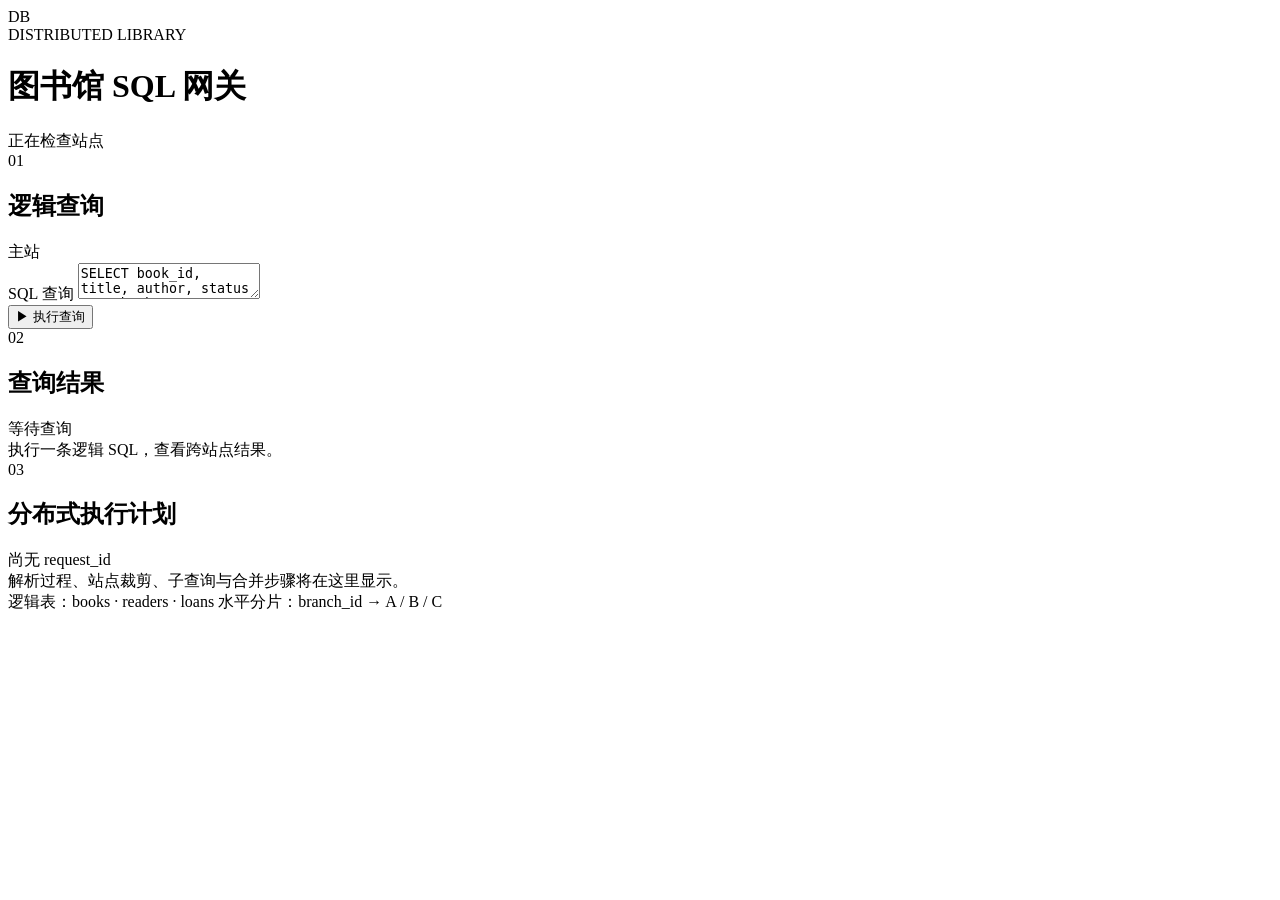
==== app/web/index.html @ 7c236c40 "Initial project upload" ====
<!doctype html>
<html lang="zh-CN">
<head>
  <meta charset="utf-8">
  <meta name="viewport" content="width=device-width, initial-scale=1">
  <title>分布式图书馆数据库</title>
  <link rel="stylesheet" href="/static/app.css">
</head>
<body class="gateway-page">
  <header class="topbar">
    <div class="brand-lockup">
      <div class="brand-mark" aria-hidden="true">DB</div>
      <div>
        <div class="eyebrow">DISTRIBUTED LIBRARY</div>
        <h1>图书馆 SQL 网关</h1>
      </div>
    </div>
    <div class="cluster-health" id="cluster-health" aria-live="polite">
      <span class="health-dot pending"></span><span>正在检查站点</span>
    </div>
  </header>

  <main class="workspace">
    <section class="query-section" aria-labelledby="query-heading">
      <div class="section-heading">
        <div>
          <span class="section-index">01</span>
          <h2 id="query-heading">逻辑查询</h2>
        </div>
        <span class="subtle-label" id="main-address">主站</span>
      </div>
      <div class="example-row" id="examples" aria-label="示例查询"></div>
      <label class="sr-only" for="sql-input">SQL 查询</label>
      <textarea id="sql-input" spellcheck="false" autocapitalize="off" autocomplete="off" aria-describedby="sql-error">SELECT book_id, title, author, status
FROM books
WHERE branch_id = 2
ORDER BY title
LIMIT 8;</textarea>
      <div class="query-actions">
        <div id="query-error" class="query-error" role="alert"></div>
        <button id="run-query" class="run-button" type="button"><span aria-hidden="true">▶</span> 执行查询</button>
      </div>
    </section>

    <section class="result-section" aria-labelledby="result-heading">
      <div class="section-heading result-heading">
        <div>
          <span class="section-index">02</span>
          <h2 id="result-heading">查询结果</h2>
        </div>
        <div class="result-meta" id="result-meta">等待查询</div>
      </div>
      <div class="table-wrap" id="result-wrap">
        <div class="empty-state">执行一条逻辑 SQL，查看跨站点结果。</div>
      </div>
    </section>

    <section class="plan-section" aria-labelledby="plan-heading">
      <div class="section-heading">
        <div>
          <span class="section-index">03</span>
          <h2 id="plan-heading">分布式执行计划</h2>
        </div>
        <div id="request-label" class="request-label">尚无 request_id</div>
      </div>
      <div id="plan-content" class="plan-content">
        <div class="empty-state">解析过程、站点裁剪、子查询与合并步骤将在这里显示。</div>
      </div>
    </section>
  </main>
  <footer class="footer-line">
    <span>逻辑表：books · readers · loans</span>
    <span>水平分片：branch_id → A / B / C</span>
  </footer>
  <script src="/static/main.js" defer></script>
</body>
</html>
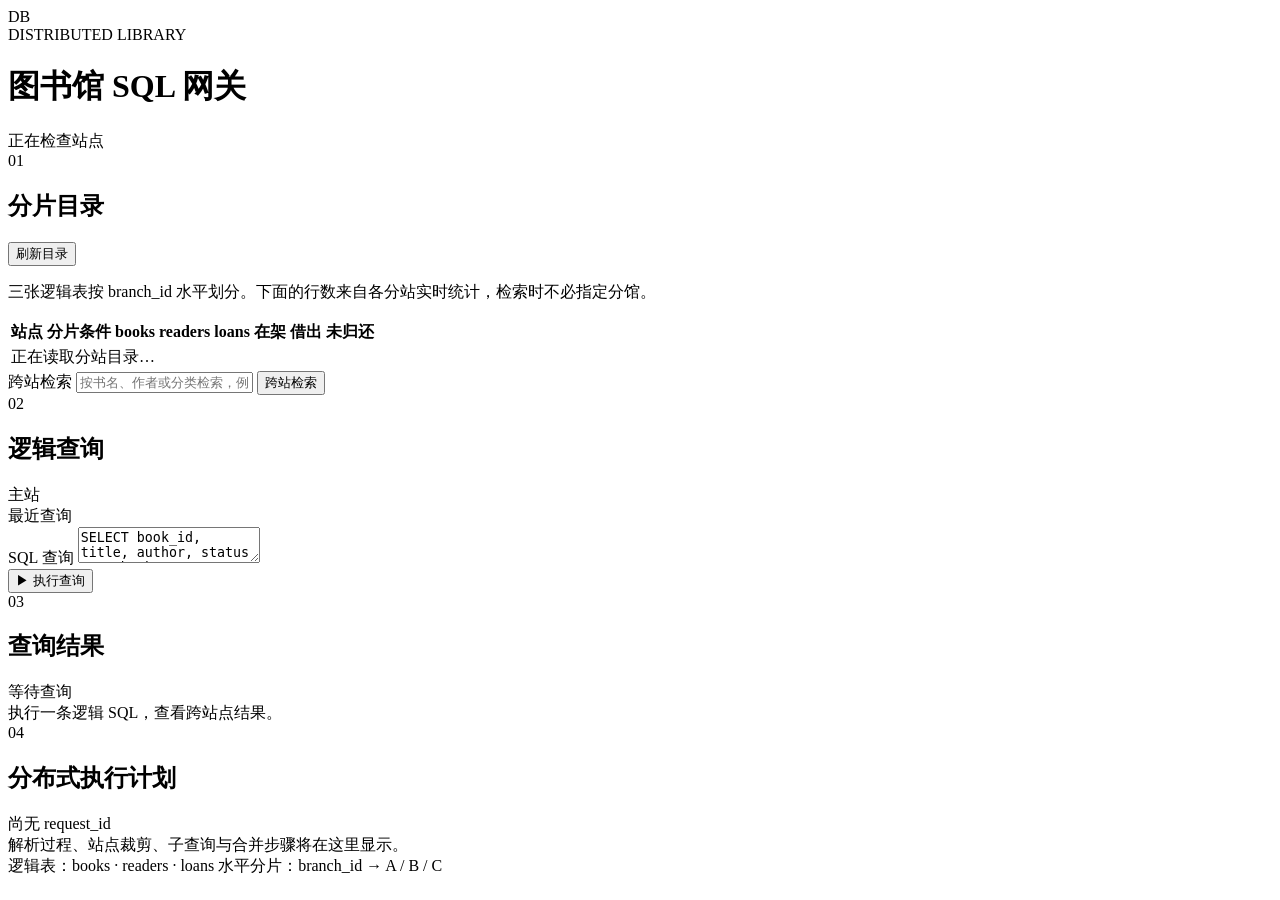
==== commit 1caf74d8: "Add shard catalog and distributed book search" ====
--- a/app/web/index.html
+++ b/app/web/index.html
@@ -21,15 +21,50 @@
   </header>
 
   <main class="workspace">
+    <section class="catalog-section" aria-labelledby="catalog-heading">
+      <div class="section-heading">
+        <div>
+          <span class="section-index">01</span>
+          <h2 id="catalog-heading">分片目录</h2>
+        </div>
+        <button id="refresh-catalog" class="quiet-button" type="button">刷新目录</button>
+      </div>
+      <p class="section-note">三张逻辑表按 branch_id 水平划分。下面的行数来自各分站实时统计，检索时不必指定分馆。</p>
+      <div id="catalog-totals" class="metric-row" aria-live="polite"></div>
+      <div class="table-wrap catalog-table-wrap">
+        <table>
+          <thead>
+            <tr><th>站点</th><th>分片条件</th><th>books</th><th>readers</th><th>loans</th><th>在架</th><th>借出</th><th>未归还</th></tr>
+          </thead>
+          <tbody id="catalog-body">
+            <tr><td colspan="8">正在读取分站目录…</td></tr>
+          </tbody>
+        </table>
+      </div>
+      <div id="catalog-sites" class="catalog-grid"></div>
+      <form id="book-search" class="search-bar">
+        <label class="sr-only" for="book-query">跨站检索</label>
+        <input id="book-query" maxlength="40" placeholder="按书名、作者或分类检索，例如：文学" autocomplete="off">
+        <button class="run-button search-button" type="submit">跨站检索</button>
+      </form>
+      <div id="search-meta" class="result-meta"></div>
+      <div id="search-error" class="query-error" role="alert"></div>
+      <div id="search-wrap"></div>
+    </section>
+
     <section class="query-section" aria-labelledby="query-heading">
       <div class="section-heading">
         <div>
-          <span class="section-index">01</span>
+          <span class="section-index">02</span>
           <h2 id="query-heading">逻辑查询</h2>
         </div>
         <span class="subtle-label" id="main-address">主站</span>
       </div>
       <div class="example-row" id="examples" aria-label="示例查询"></div>
+      <div class="history-line">
+        <span class="subtle-label">最近查询</span>
+        <div class="example-row" id="history" aria-label="查询历史"></div>
+      </div>
       <label class="sr-only" for="sql-input">SQL 查询</label>
       <textarea id="sql-input" spellcheck="false" autocapitalize="off" autocomplete="off" aria-describedby="sql-error">SELECT book_id, title, author, status
 FROM books
@@ -45,7 +80,7 @@
     <section class="result-section" aria-labelledby="result-heading">
       <div class="section-heading result-heading">
         <div>
-          <span class="section-index">02</span>
+          <span class="section-index">03</span>
           <h2 id="result-heading">查询结果</h2>
         </div>
         <div class="result-meta" id="result-meta">等待查询</div>
@@ -58,7 +93,7 @@
     <section class="plan-section" aria-labelledby="plan-heading">
       <div class="section-heading">
         <div>
-          <span class="section-index">03</span>
+          <span class="section-index">04</span>
           <h2 id="plan-heading">分布式执行计划</h2>
         </div>
         <div id="request-label" class="request-label">尚无 request_id</div>
